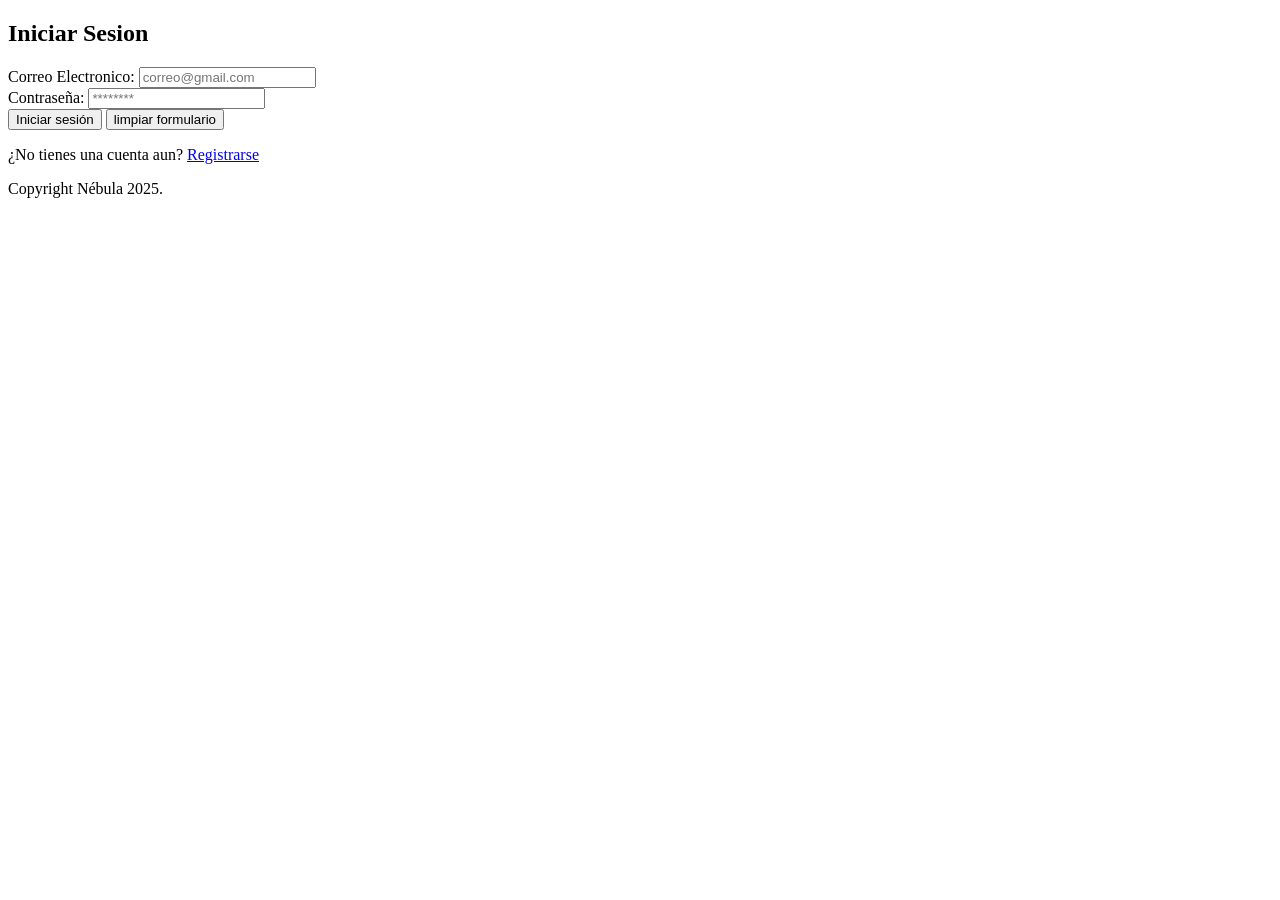
==== src/main/resources/templates/iniciar-sesion.html @ e9d4f451 "subiendo la practica 6 ahora si en el nuevo repositorio" ====
<!DOCTYPE html>
<html lang="es">
<head>
    <meta charset="UTF-8">
    <meta name="viewport" content="width=device-width, initial-scale=1.0">
    <title>Nébula Music - Iniciar Sesión</title>
    <link rel="stylesheet" href="./styles/styles.css">
</head>
<body>
    <main class="auth-container">
        <section class="auth-card">
            <h1>Iniciar Sesion</h1>
            <!-- /autentication -->
            <form method="post" action="/autentication" enctype="application/x-www-form-urlencoded">
                <div>
                    <label for="correo">Correo Electronico:</label>
                    <input type="email" id="correo" name="correo" placeholder="correo@gmail.com"
                           required minlength="5" maxlength="100">
                </div>
                <div>
                    <label for="contrasenia">Contraseña: </label>
                    <input type="password" id="contrasenia" name="contrasenia"
                    placeholder="********" required minlength="8" autocomplete="off">
                </div>
                <div>
                    <button type="submit">Iniciar sesión</button>
                    <button type="reset">limpiar formulario</button>
                </div>
            </form>
            <p>¿No tienes una cuenta aun? <a href="registro.html">Registrarse</a></p>
        </section>
    </main>

    <footer>
        <p>Copyright Nébula 2025.</p>
    </footer>

</body>
</html>
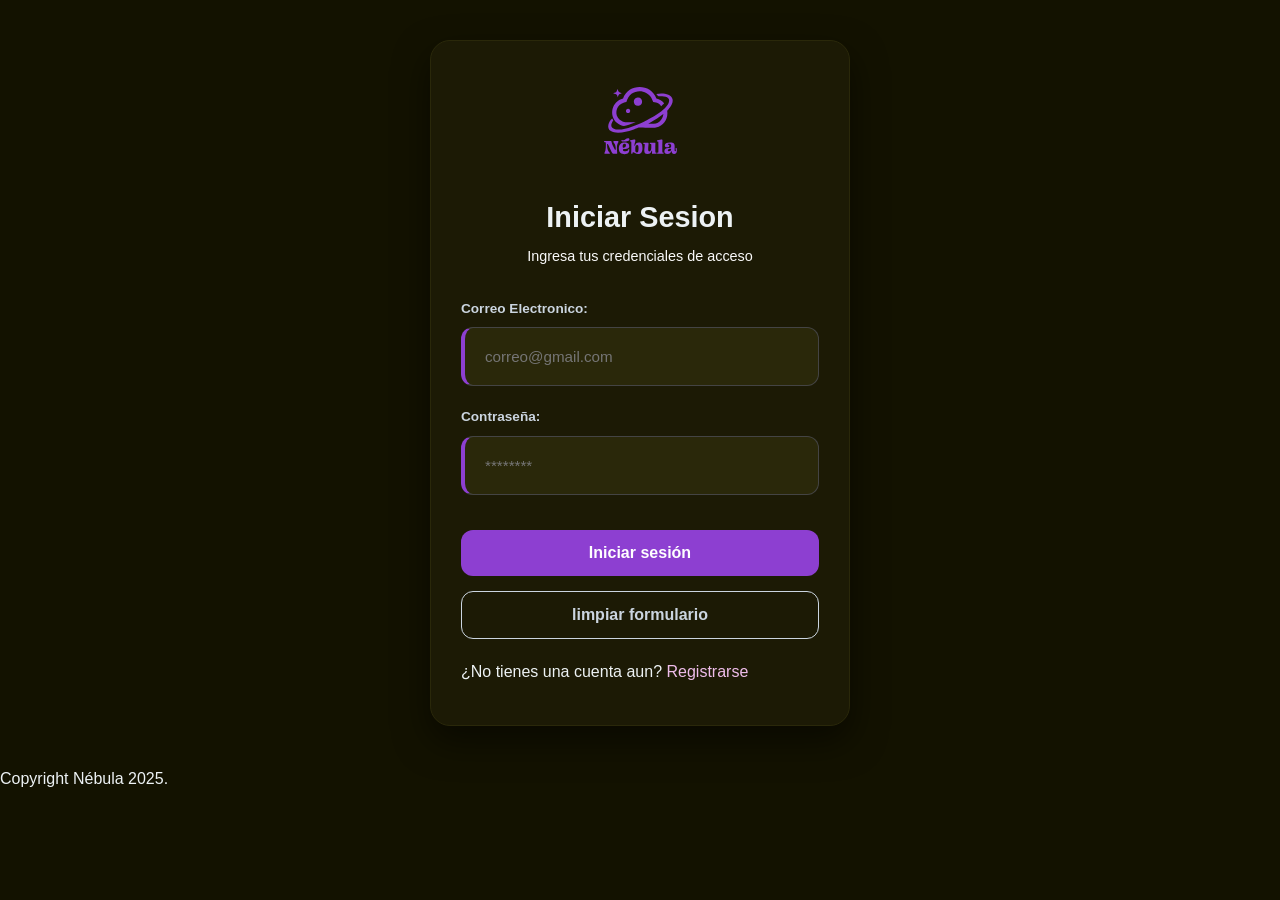
==== commit 691d7003: "trabajo completo" ====
--- a/src/main/resources/templates/iniciar-sesion.html
+++ b/src/main/resources/templates/iniciar-sesion.html
@@ -4,27 +4,34 @@
     <meta charset="UTF-8">
     <meta name="viewport" content="width=device-width, initial-scale=1.0">
     <title>Nébula Music - Iniciar Sesión</title>
-    <link rel="stylesheet" href="./styles/styles.css">
+    <link rel="stylesheet" href="../static/styles/styles.css">
 </head>
 <body>
     <main class="auth-container">
         <section class="auth-card">
-            <h1>Iniciar Sesion</h1>
+            <div class="form-logo">
+                <img src="../static/imgs/nebula-03.svg" alt="Logo nebula">
+            </div>
+            <div class="form-header">
+                <h3>Iniciar Sesion</h3>
+                <p class="form-subtitle">Ingresa tus credenciales de acceso</p>
+            </div>
+
             <!-- /autentication -->
             <form method="post" action="/autentication" enctype="application/x-www-form-urlencoded">
-                <div>
+                <div class="form-group">
                     <label for="correo">Correo Electronico:</label>
                     <input type="email" id="correo" name="correo" placeholder="correo@gmail.com"
                            required minlength="5" maxlength="100">
                 </div>
-                <div>
+                <div class="form-group">
                     <label for="contrasenia">Contraseña: </label>
                     <input type="password" id="contrasenia" name="contrasenia"
                     placeholder="********" required minlength="8" autocomplete="off">
                 </div>
-                <div>
-                    <button type="submit">Iniciar sesión</button>
-                    <button type="reset">limpiar formulario</button>
+                <div class="form-group">
+                    <button type="submit" class="btn-primary">Iniciar sesión</button>
+                    <button type="reset" class="btn-secundary">limpiar formulario</button>
                 </div>
             </form>
             <p>¿No tienes una cuenta aun? <a href="registro.html">Registrarse</a></p>
--- a/src/main/resources/static/styles/styles.css
+++ b/src/main/resources/static/styles/styles.css
@@ -0,0 +1,163 @@
+/* ==========================================================
+   NÉBULA MUSIC - CÓDIGO BASE (ESTILOS PARA ALUMNOS)
+   ==========================================================
+   Este archivo contiene únicamente la configuración inicial, 
+   reseteo básico y la paleta de colores del proyecto mediante 
+   variables de CSS (:root).
+*/
+
+@import url('https://fonts.googleapis.com/css2?family=Quicksand:wght@300..700&display=swap');
+
+:root {
+    --bg-color-dark: #131200;      /* Fondo principal modo oscuro */
+    --text-color-dark: #EDF2F4;    /* Texto principal */
+    --links-color-dark: #EFBDEB;   /* Color normal de enlaces */
+    --links-hover-dark: #8D91C7;   /* Color de enlaces al pasar el mouse */
+    --nav-links: #8d3fd1;          /* Color de enlaces de navegación */
+    --highlight: #EDF67D;          /* Color de acento/resaltados */
+    --card--bg-dark: #1c1a05;
+}
+
+/* Reset básico de márgenes, paddings y modelo de caja */
+* {
+    box-sizing: border-box;
+    margin: 0;
+    padding: 0;
+}
+
+body {
+    background-color: var(--bg-color-dark);
+    color: var(--text-color-dark);
+    font-family: 'Quicksand', sans-serif;
+    line-height: 1.6;
+}
+
+/* Enlaces base */
+a {
+    color: var(--links-color-dark);
+    text-decoration: none;
+    transition: color 0.3s ease;
+}
+
+a:hover {
+    color: var(--links-hover-dark);
+}
+
+.auth-container {
+    display: flex;
+    justify-content: center;
+    justify-items: center;
+    padding: 40px 20px;
+}
+
+.auth-card {
+    background-color: var(--card--bg-dark);
+    width: 100%;
+    max-width: 420px;
+    padding: 40px 30px;
+    border-radius: 20px;
+    box-shadow: 0 15px 35px rgba(0,0,0,0.5);
+    border: 1px solid #2a280a;
+    transition: max-width 0.3s ease; /* ease */
+}
+
+.form-logo {
+    text-align: center;
+    margin-bottom: 25px;
+}
+
+.form-logo img {
+    height: 80px;
+}
+
+.form-header {
+    text-align: center;
+    margin-bottom: 30px;
+}
+
+.form-header h3 {
+    font-size: 1.8rem;
+    color: var(--text-color-dark);
+    margin-bottom: 5px;
+}
+
+.form-subtitle {
+    font-size: .9rem;
+    color: #f9f9f9;
+}
+
+.form-group {
+    margin-bottom: 20px;
+}
+
+.form-group label {
+    display: block;
+    font-size: .85rem;
+    font-weight: 600;
+    margin-bottom: 8px;
+    color: #cbd5e0;
+}
+
+input[type="text"],
+input[type="email"],
+input[type="password"],
+input[type="date"],
+select,
+textarea {
+    width: 100%;
+    padding: 20px;
+    border-radius: 12px;
+    border: 1px solid #444;
+    background-color: #2a280a;
+    color: var(--text-color-dark);
+    font-family: 'Quicksand', sans-serif;
+    font-size: .95rem;
+    box-sizing: border-box;
+    transition: border-color 0.3s ease, box-shadow 0.3s ease;
+}
+
+input:focus,
+select:focus,
+textarea:focus{
+    outline: none;
+    border-color: var(--highlight);
+    box-shadow: 0 0 8px rgba(237,256,125,0.3);
+}
+
+input:required,
+select:required {
+    border-left: 4px solid var(--nav-links);
+}
+
+button {
+    width: 100%;
+    padding: 14px;
+    border-radius: 12px;
+    border: none;
+    cursor: pointer;
+    font-weight: bold;
+    font-size: 1rem;
+    transition: all 0.3s ease;
+    margin-top: 15px;
+}
+
+.btn-primary {
+    background-color: var(--nav-links);
+    color: white;
+}
+
+.btn-secundary {
+    background-color: transparent;
+    border: 1px solid #cbd5e0;
+    color: #cbd5e0;
+}
+
+.btn-primary:hover {
+    background-color: var(--highlight);
+    color: black;
+}
+
+.btn-secundary:hover {
+    background-color: #cbd5e0;
+    color: black;
+}
